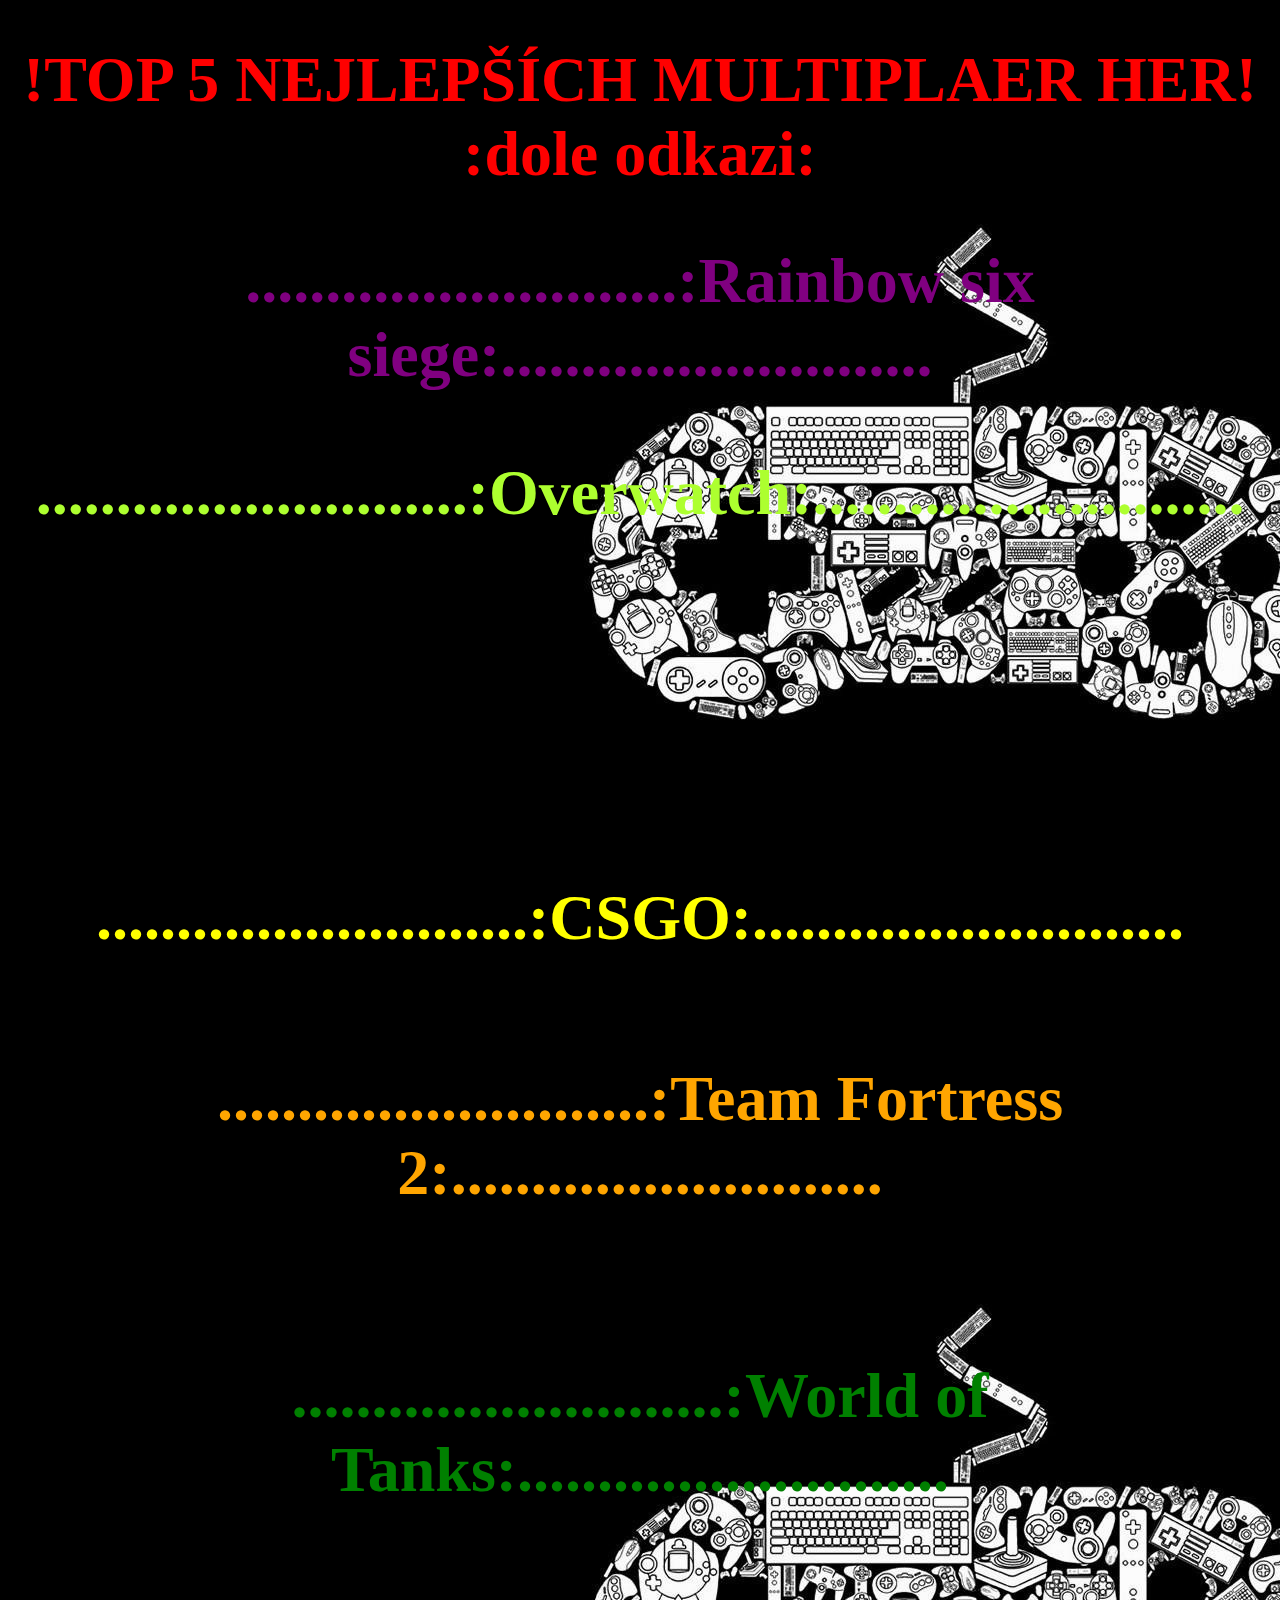
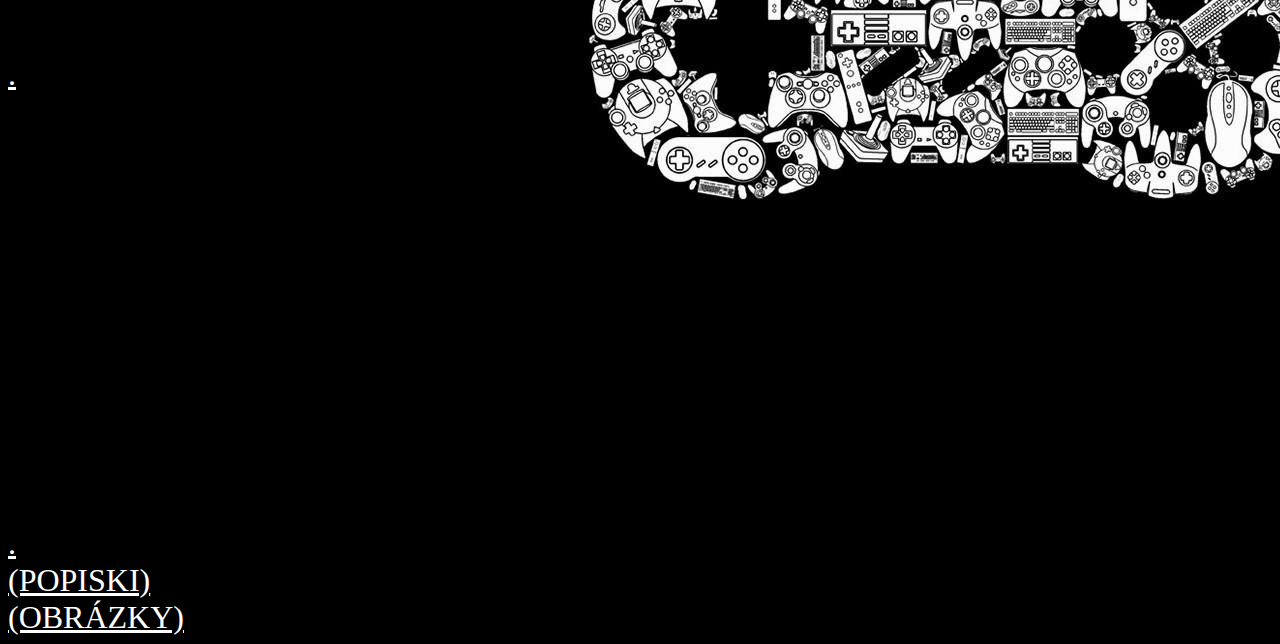
==== index2.html @ c54cc8ff "zbal more kopačku" ====
<!DOCTYPE html>
<html>

<head>
    <link rel="stylesheet" href="css/styles2.css">







    <basefont color="5c8a8a" size="50">


      



































</head>




<body>
    




    <h1>!TOP 5 NEJLEPŠÍCH MULTIPLAER HER! :dole odkazi:</h1>

<h2>...........................:Rainbow six siege:...........................</h2>
<h3>...........................:Overwatch:...........................</h3>
<br>
<br>
<br>
<br>
<br>
<br>
<br>
<br><br>
<br>
<h5>...........................:CSGO:...........................</h5>
<h4>...........................:Team Fortress 2:...........................</h4>

<h6>...........................:World of Tanks:...........................</h6>


<li class="item klikny"><a href="https://www.youtube.com/channel/UCz9oIFuVWqon3KoKJFidKOw?view_as=subscriber">.</a></li>
<br>
<br>
<br>
<br>
<br>
<br>
<br>
<br>
<br>
<br>
<br>
<br>
<br>
<br>
<br>
<br>
<br>
<br>
<br>
<br>
<br>
<br>
<br>
<br>

<li class="item klikny"><a href="https://www.kongregate.com/games/0rava/mutilate-a-doll-2">.</a></li>

<li class="item klikni"><a href="index.html">(POPISKI)</a></li>
<li class="item klikni"><a href="file://zsjaz-fs01/redirect$/code13/Documents/kocicka/index3.html">(OBRÁZKY)</a></li>













</body>

</html>
---- css/styles2.css ----
h1 {
    color: red;
}





body {background-image: url('../ABC.jpg');}







div {
    min-height: 100vh;
    width: 100vw;
    }
    
    
    
    h1, h3, h4, h5, h6, h2 {
    text-align: center;
    }
    
    
    h1, h2, h3, h4, h5, h6 {
        font-size: 4em;
        }
    
    
        h6 {

            color: green;  
            }  
   h5 {

  color: yellow;  
  }
   h4 {

    color: orange;  
    }
   h3 {

    color: greenyellow;  
    }  
    h2 {

        color: purple;  
        }
  li {
    margin: 0 60xp;
    transform: 0.6s ease;
    }
    
    li:hover {
    
    font-size: 1.2em;
    
    transform: 0.6s ease;
    
    }
    
    

    .prvny {
        color: greenyellow;
    }
  
    .druhy {
        color: greenyellow;
    } 

    .trety {
        color: greenyellow;
    }

    .ctvrty {
        color: greenyellow;
    }

    .paty {
        color: greenyellow;
    }

    .klikni {
        color: red;
        font-size: 2em;
    }

    .klikny {
        color: black;
        font-size: 2em;
    }


a, a:visited, a:link {
    color: white;
    
}
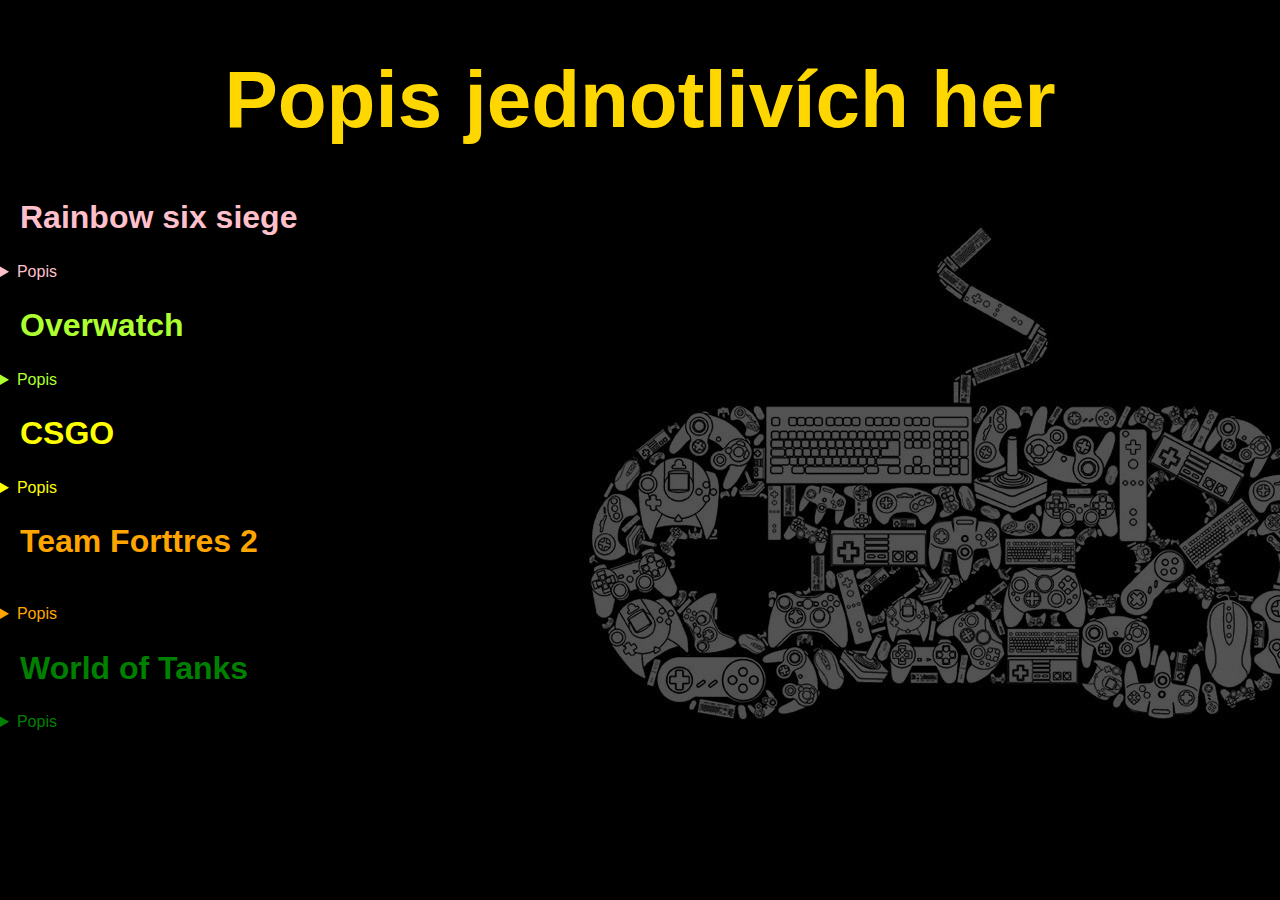
==== commit ee5bbc3b: "lol" ====
--- a/index2.html
+++ b/index2.html
@@ -1,165 +1,91 @@
 <!DOCTYPE html>
+
 <html>
 
 <head>
-    <link rel="stylesheet" href="css/styles2.css">
+    <link rel="stylesheet" href="css/styles.css">
+</head>
+
+
+<body> 
+<strong><h1 class="popis" > Popis jednotlivích her</h1></strong> 
+
+
+        
+        <li> <div><h2 class="fialova">Rainbow six siege</h2> </li>
+   
+            <details>
+                <summary class="fialova">Popis</summary>
+                <p><h3 class="fialova">                Je multiplayerová hra pro max. 10 hráčů kteří jsou rozděleni do 2 týmu po 5, na obránce a  naútočníky.
+                    Obránci brání buť bomby, rukojmého nebo tzv. Biohazardní container. Jak obránci tak útočníci si můžou vybrat mezi tzv. operátory, výběr operátora je zásadní z důvodu že každý je unikátní a každý má speciální schopnost.
+                Na výběr má 33 operátorů za obránce a 33 operátorů za útočníky s tím že každy 3 měsíc vyjdou nový. + hry je že se v ní nenachází příliš hackerů a když se zřídka objeví jsou okamžitě zabanváni. 
+                cena této hry se pohybuje kolem 250kč </h3>
+                </p>
+              </details>
+             </div>
+  
+    
+      <li>  <div> <h2 class="over">Overwatch</h2> </li>
+               
+
+
+            <details>
+                <summary class="over">Popis</summary>
+                <p><h3 class="over"
+                    >Jde o multiplayerovou hru pro max.12 hráčů, opět jsou rozdělení do dvou týmů, každý tým má jiný úkol záleží na voleném herním módu. 
+                        Hráč si může vybrat tzv. hrdinu ze stejného seznamu a nezáleží na tom jestli brání a nebo útočí. Hrdinové se dělí na TANK (silní ale pomalý), DAMAGE (slabší ale rychlejší) a SUPPORT(healeři).
+                        Hra stojí 335kč.</h3></p>
+              </details>
+                
 
 
 
+              
+           
+            </div>
+        
+         <li>  <div><h2 class="zluta">CSGO</h2> </li>
+                <details>
+                    <summary class="zluta">Popis</summary>
+                    <p> 
+                        <h3 class="zluta">V této hře hraje max. 10 hráčů ve 2 týmech po 2 a nebo 5, hrajou buť za tzv. TERRORISTY a nebo za tzv. COUNTER TERRORISTY,terroristi mají za úkol položit bombu na bod A nebo B, counter terrossti ti  mají za úkol ubránit ttyto body a pokud
+                        bomba bude již položena musejí ji deaktivovat. + hry je že je jednoduchá a neplatí zde tzv. PAY TO WIN dají se zde pouze kupovat Skinny na zbraně nebo na postavu. Jediné co lze hře vytknout 
+                        je že se v ní nachází dost hackerů hlavně když nemáte PRIME účet který si můžete koupit nebo získat tím že se dostanete na level 28. + hry je že je zdarma
+                    </h3> </p>
+                    
+                  </details>
+            
+        </div> 
+
+       
+       <li> <div><h2 class="oranzova"> Team Forttres 2</h2> </li>>
+            <details>
+                <summary class="oranzova">Popis</summary>
+                <p>  <h3 class="oranzova">Jedná se o jednoduchou hru pro 10 až 20 hráčů kteří jsou postaveni proti sobě v růných herních módech např. CAPTURE THE FLAG (úkolem je zýskat vlajku nepřítele) KING OF THE HILL (úkolem je zabrat bod který je uprostřed mapy) atp.
+                    hráč má na výběr z 9 postav např. SPY, DEMOMAN, MEDIC, SOLDIER, SCOUT atd. Tentokrát však se za reálnou měnu dá koupit i vylepšení což trošku kazí hru ale jinak je zábavná, vtipná a navíc je zdarma.
+                </h3>
+                    </p>
+                
+              </details>
+
+            </div>
+       
+        
+       <li>  <div > <h2 class="greeen">World of Tanks</h2> </li>
+               <details>
+                <summary class="greeen">Popis</summary>
+                <p><h3 class="greeen">Hra ve které se ujmete role tankysty který má zaůkol zničit neprátelské tanky, v této hře si můžete vybrat mezi státy a následně mezi jejich tanky. Jsou tu tanky Lehké které jsou rychlé ale zranitelné
+                    , tanky Střední které jsou středně rychlé ale za  to více vydrží a nakonec Těžké tanky které jsou velmi pomalé  ale vydrží toho opravdu hodně. - této hry je že se v ní nachází hodně nepříjemných hráčů kteřý vám můžou zkazit zážitek ze hry, + je že je zdarma. </h3>
+                 </p>
+                
+              </details>
 
 
-
-
-    <basefont color="5c8a8a" size="50">
-
-
-      
-
-
-
-
-
-
-
-
-
-
-
-
-
-
-
-
-
-
-
-
-
-
-
-
-
-
-
-
-
-
-
-
-
-
-
-</head>
-
-
-
-
-<body>
+           
+        </div>
+        
     
-
-
-
-
-    <h1>!TOP 5 NEJLEPŠÍCH MULTIPLAER HER! :dole odkazi:</h1>
-
-<h2>...........................:Rainbow six siege:...........................</h2>
-<h3>...........................:Overwatch:...........................</h3>
-<br>
-<br>
-<br>
-<br>
-<br>
-<br>
-<br>
-<br><br>
-<br>
-<h5>...........................:CSGO:...........................</h5>
-<h4>...........................:Team Fortress 2:...........................</h4>
-
-<h6>...........................:World of Tanks:...........................</h6>
-
-
-<li class="item klikny"><a href="https://www.youtube.com/channel/UCz9oIFuVWqon3KoKJFidKOw?view_as=subscriber">.</a></li>
-<br>
-<br>
-<br>
-<br>
-<br>
-<br>
-<br>
-<br>
-<br>
-<br>
-<br>
-<br>
-<br>
-<br>
-<br>
-<br>
-<br>
-<br>
-<br>
-<br>
-<br>
-<br>
-<br>
-<br>
-
-<li class="item klikny"><a href="https://www.kongregate.com/games/0rava/mutilate-a-doll-2">.</a></li>
-
-<li class="item klikni"><a href="index.html">(POPISKI)</a></li>
-<li class="item klikni"><a href="file://zsjaz-fs01/redirect$/code13/Documents/kocicka/index3.html">(OBRÁZKY)</a></li>
-
-
-
-
-
-
-
-
-
-
-
-
-
+    
 </body>
 
 </html>
-
-
-
-
-    
-
-
-
-
-
-
-
-
-
-
-
-
-
-
-
-
-
-
-
-
-
-
-
-
-
-
-
-
-
-
-
-
-
--- a/css/styles.css
+++ b/css/styles.css
@@ -0,0 +1,135 @@
+body {    color:black;
+font-family: Arial;
+margin: 0px;
+background-image: url('../aaa.jpg') ;
+
+}
+
+h3, h4  {font-size: 2em;}
+
+
+h1 {
+    text-align: center;
+    color: yellow;
+    font-size: 5em;
+}
+
+
+ h2 {color: yellow;
+    font-size: 3em;
+}
+ 
+
+ .fialova{color:purple}
+ .zluta{color:yellow}
+ .oranzova{color:orange}
+ .greeen{color:green}
+ .greeen{color:green}
+ .oranzova{color:orange}
+ .zluta{color:yellow}
+ .fialova{color:pink}
+ .over{color: greenyellow}
+ .over{color: greenyellow}
+ .popis{color: gold}
+ h2{font-size: 2em;}
+
+ li{
+     margin: 0 20px;
+     transition: 1.6s ease;
+ }
+
+ li:hover{ font-size: 1.2em;
+transition: 1.6s ease;
+}
+
+
+.CS {
+    color: yellow;
+    }
+    
+    .TE {
+        color: orange;
+    }
+    
+    .WO {
+        color:green;
+    }
+    
+    .ow {
+        color: yellowgreen;
+    }
+
+    
+.green {
+    color: red;
+}
+    
+.ra {
+<<<<<<< HEAD
+<<<<<<< HEAD
+    color: purple;
+}
+
+.containerra {
+    display: flex; /* or inline-flex */
+    justify-content: space-evenly;
+  }
+
+  .item {
+    order: 0; /* default is 0 */
+    width: 500px;
+  }
+
+  
+.containerow {
+    display: flex; /* or inline-flex */
+    justify-content: space-evenly;
+  }
+
+  .item {
+    order: 0; /* default is 0 */
+    width: 500px;
+  }
+
+  
+.containerCS {
+    display: flex; /* or inline-flex */
+    justify-content: space-evenly;
+  }
+
+  .item {
+    order: 0; /* default is 0 */
+    width: 500px;
+  }
+
+  
+.containerTE {
+    display: flex; /* or inline-flex */
+    justify-content: space-evenly;
+  }
+
+  .item {
+    order: 0; /* default is 0 */
+    width: 500px;
+  }
+
+  
+.containerWO {
+    display: flex; /* or inline-flex */
+    justify-content: space-evenly;
+  }
+
+  .item {
+    order: 0; /* default is 0 */
+    width: 500px;
+  }
+=======
+   color: purple;
+}
+ 
+>>>>>>> a900ce2f4aec76be7d1b2b27b93a739a8c20c605
+=======
+   color: purple;
+}
+ 
+>>>>>>> a900ce2f4aec76be7d1b2b27b93a739a8c20c605
